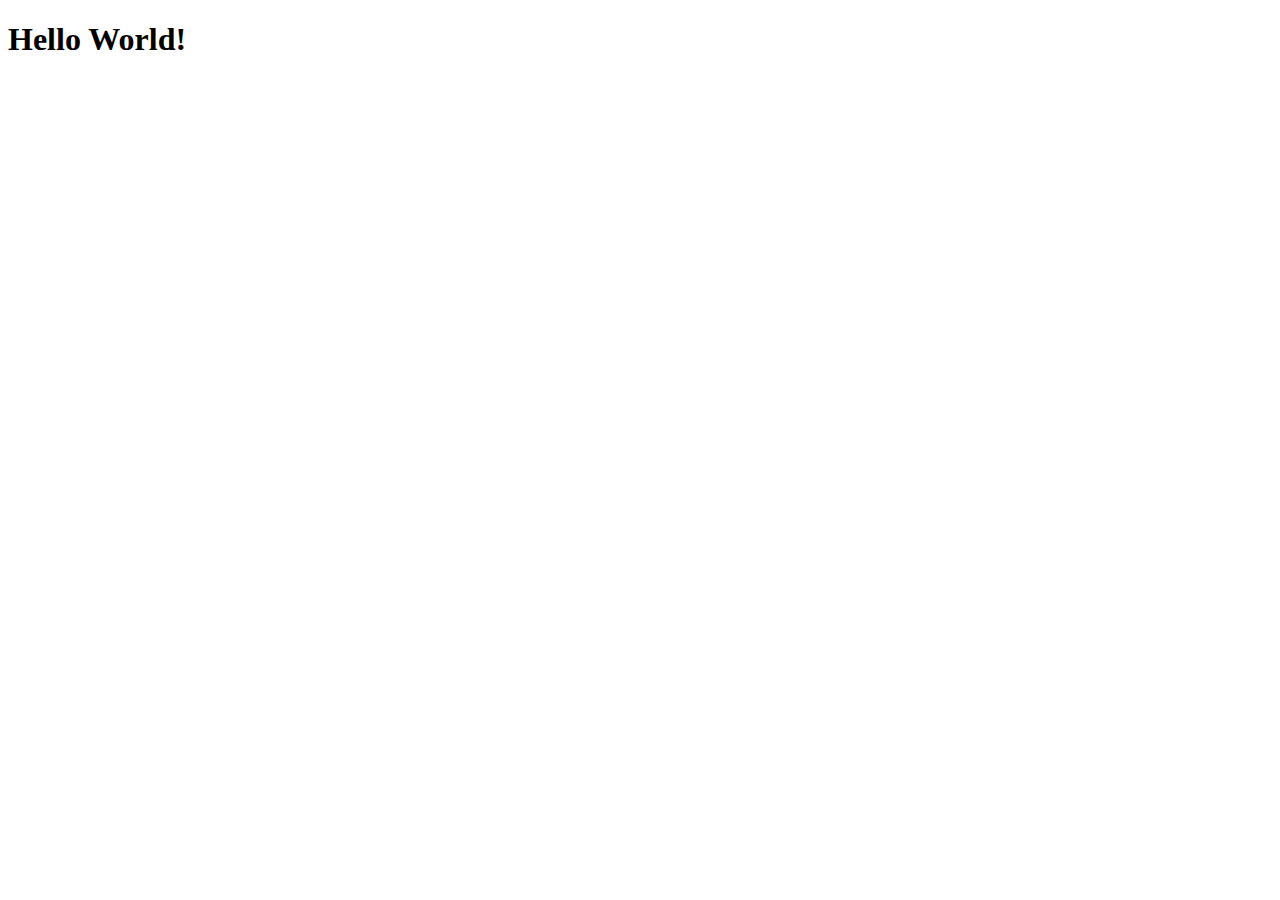
==== index.html @ b1271ae8 "inital commit" ====
<!DOCTYPE html>
<html lang="en">
<head>
    <meta charset="UTF-8">
    <meta name="viewport" content="width=device-width, initial-scale=1.0">
    <title>Document</title>
</head>
<body>
    <h1>Hello World!</h1>
</body>
</html>
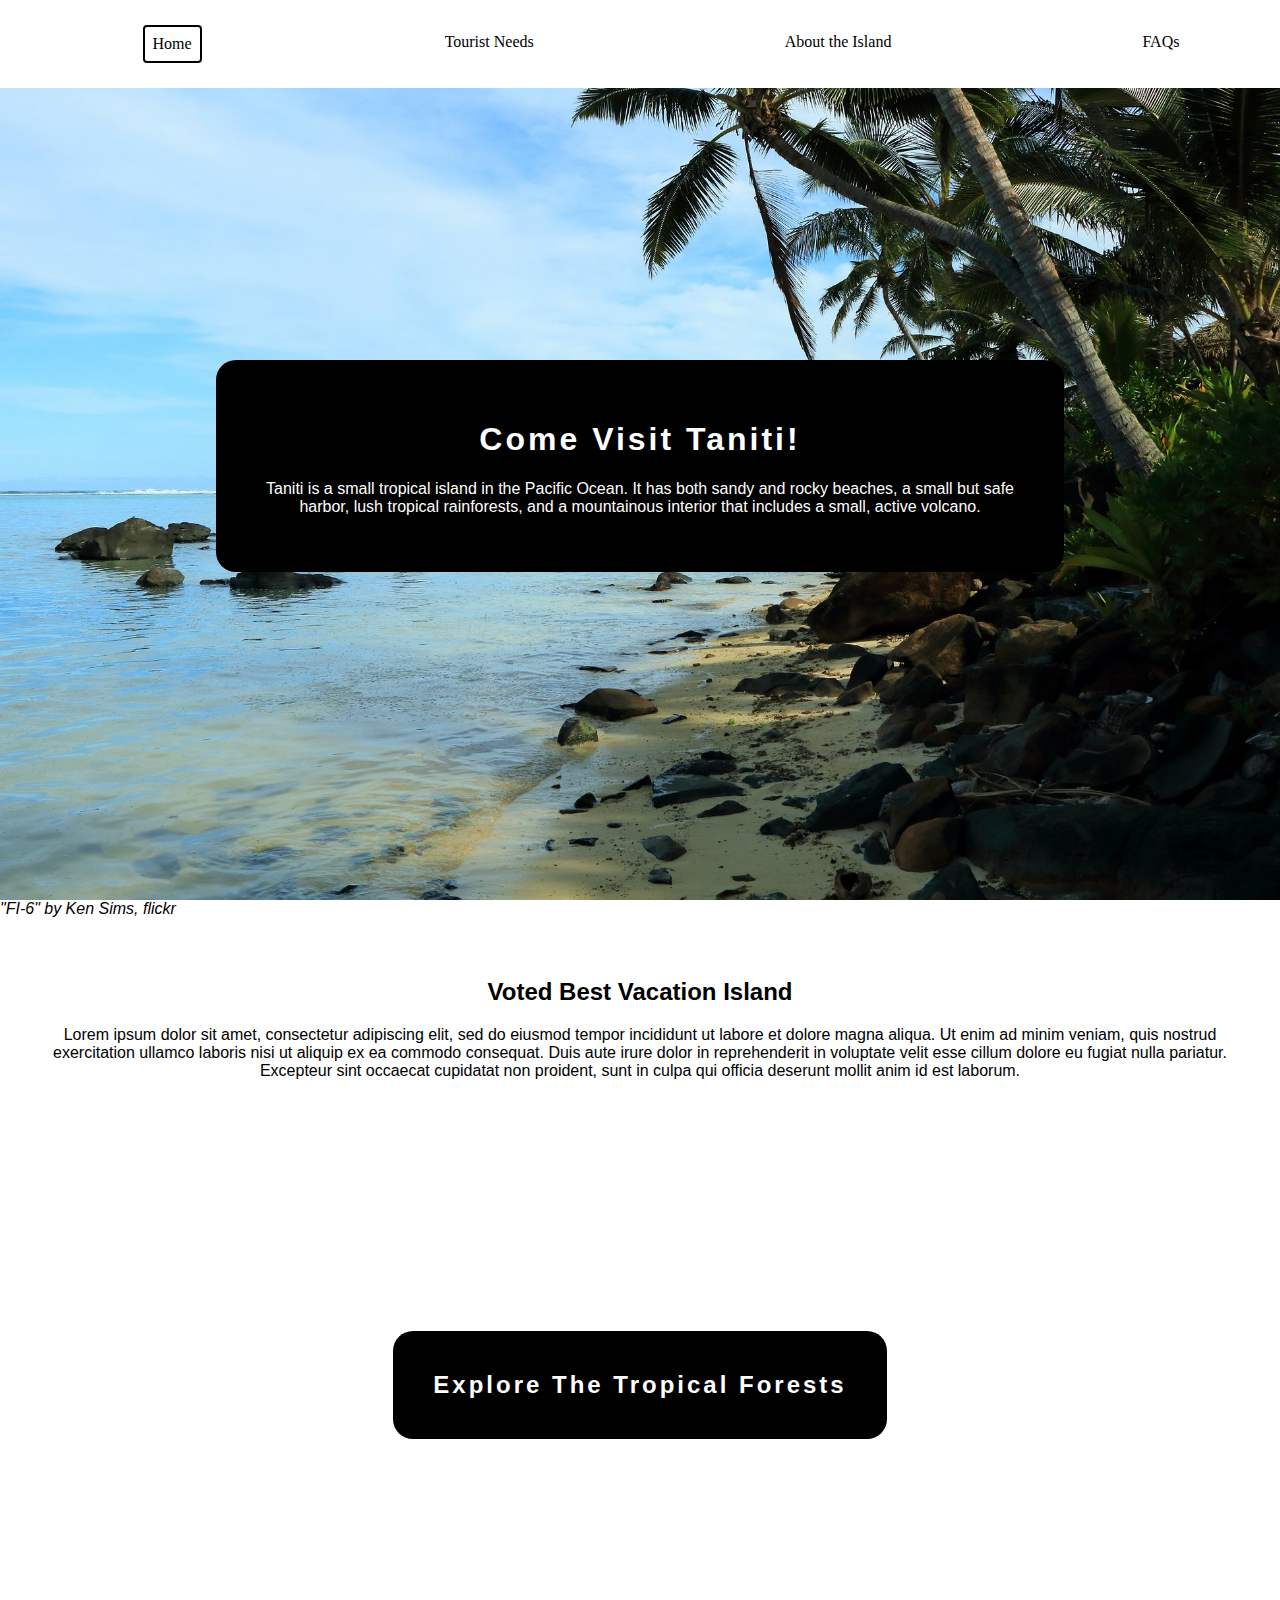
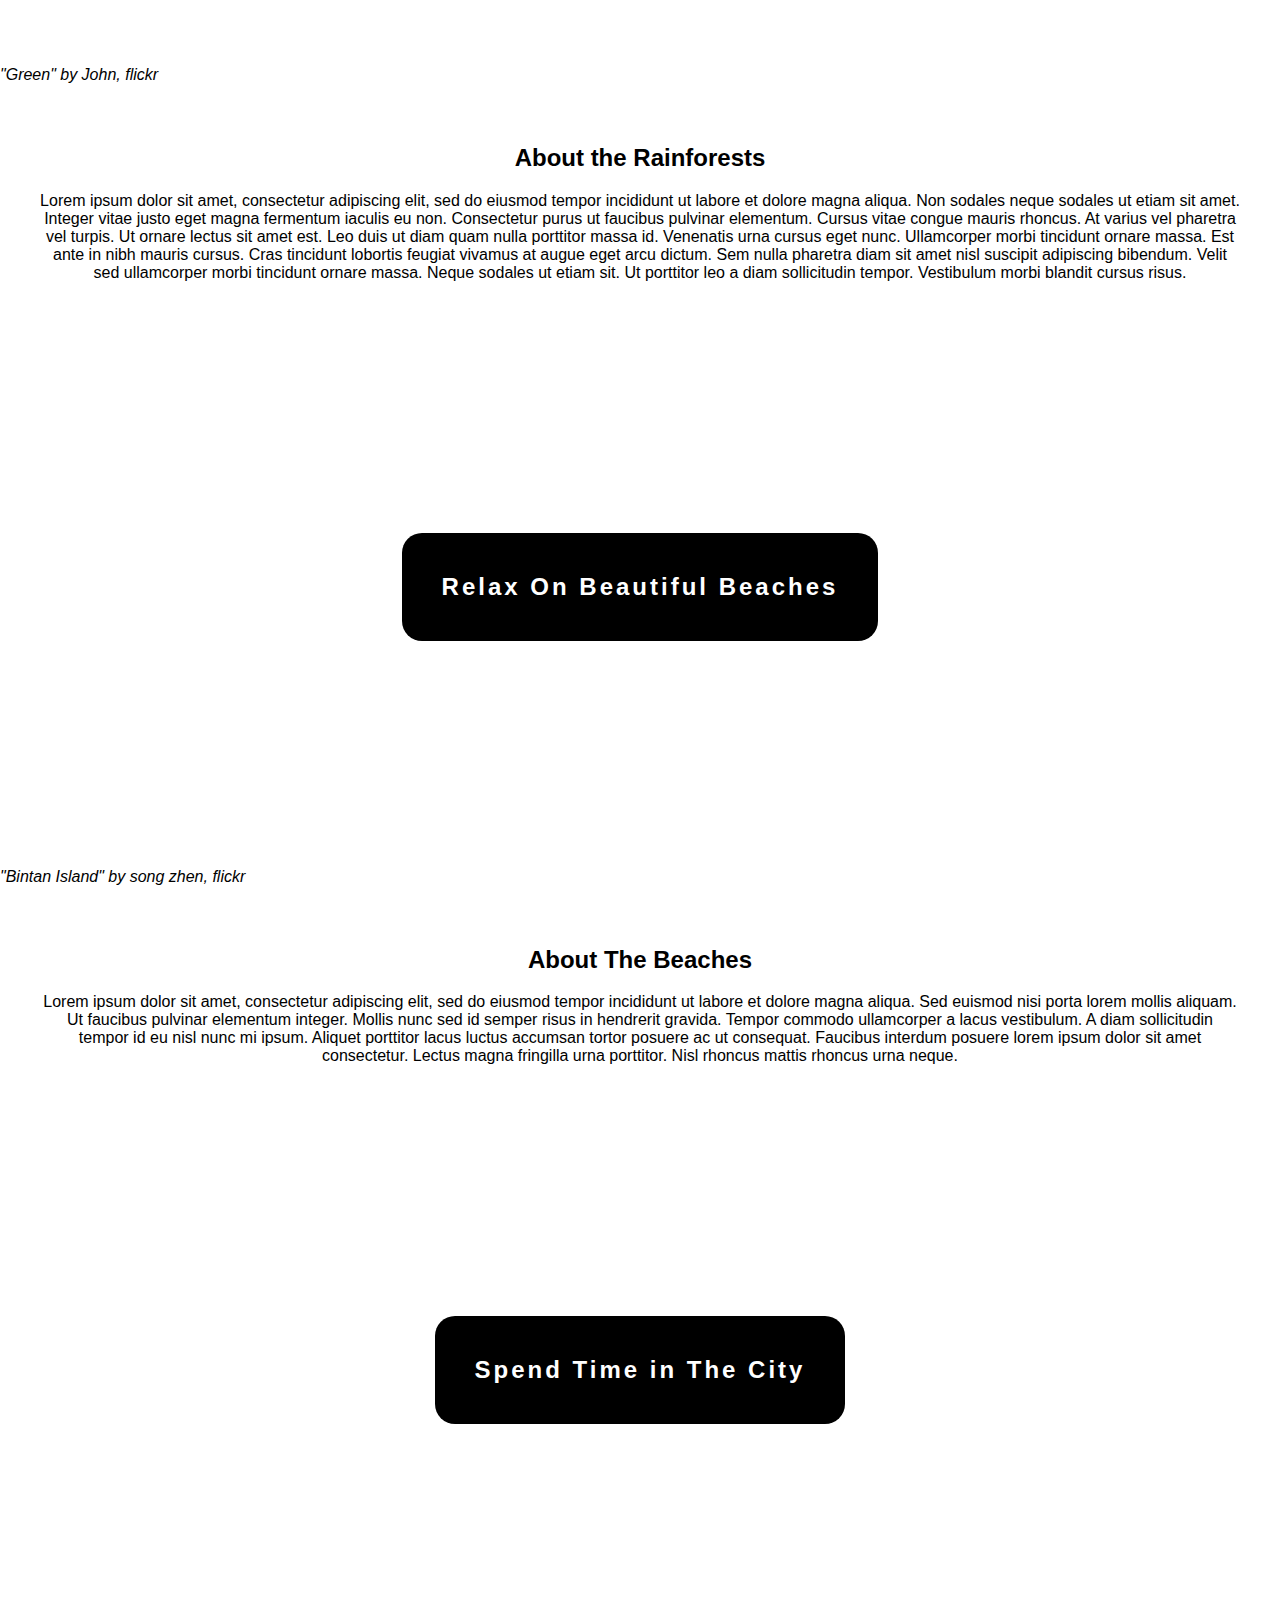
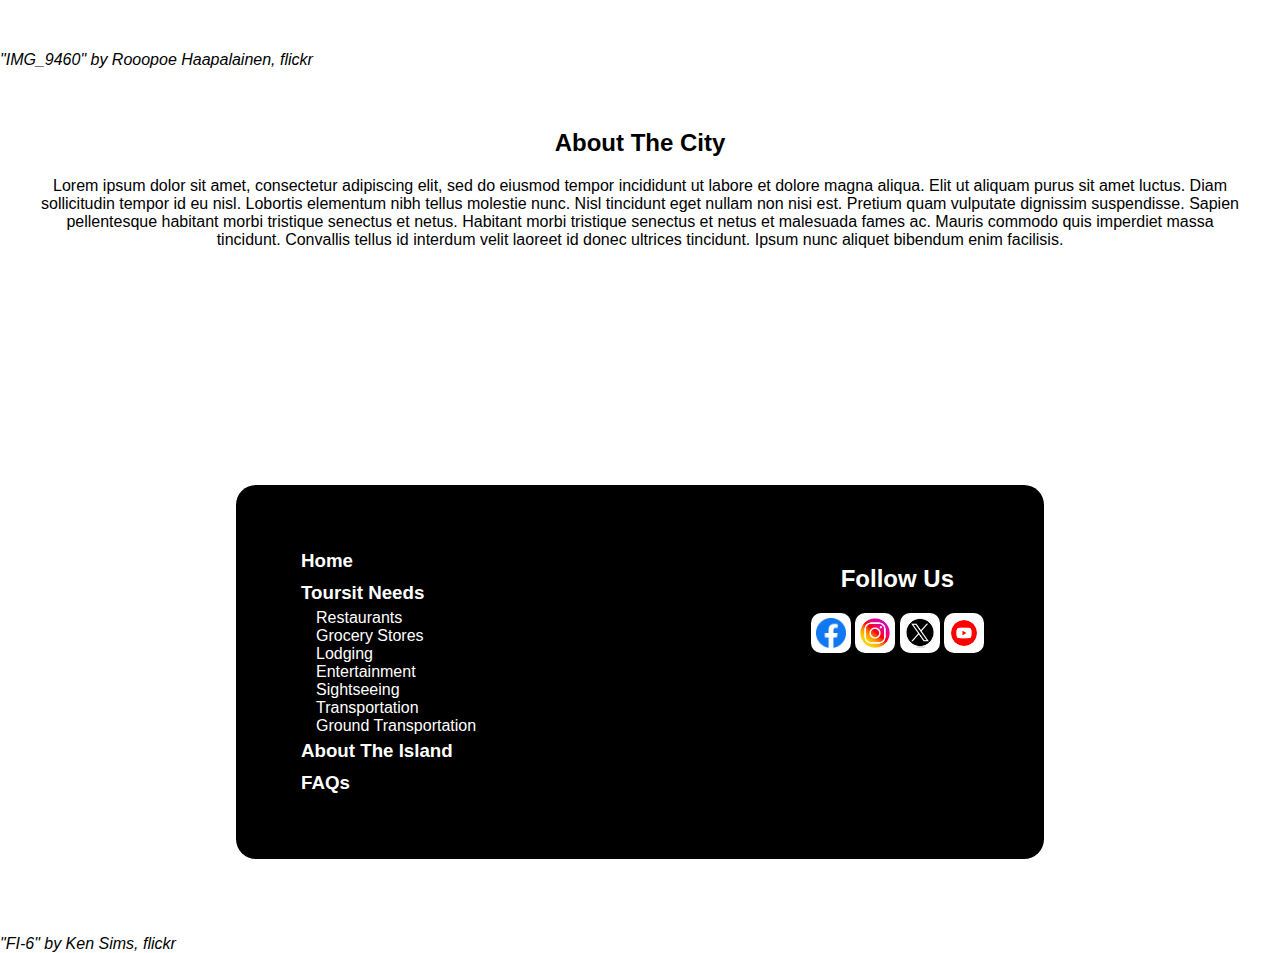
==== commit ae30f4f4: "Creation of the majority of the main pages" ====
--- a/index.html
+++ b/index.html
@@ -3,9 +3,93 @@
 <head>
     <meta charset="UTF-8">
     <meta name="viewport" content="width=device-width, initial-scale=1.0">
-    <title>Document</title>
+    <link rel="stylesheet" href="style.css">
+    <title>Taniti Tourism</title>
 </head>
 <body>
-    <h1>Hello World!</h1>
+
+    <nav>
+        <a class="activePage" href="index.html">Home</a>
+        <a href="touristNeeds.html">Tourist Needs</a>
+        <a href="AboutTheIsland.html">About the Island</a>
+        <a href="faqs.html">FAQs</a>
+    </nav>
+
+    <header class="parallaxIndex0">
+        <div id="h1">
+            <a href="AboutTheIsland.html"><h1>Come Visit Taniti!</h1></a>
+            <p>Taniti is a small tropical island in the Pacific Ocean. It has both sandy and rocky beaches, a small but safe harbor, lush tropical rainforests, and a mountainous interior that includes a small, active volcano.</p>
+        </div>
+        
+    </header>
+    <cite>"FI-6" by Ken Sims, flickr</cite>
+
+    <div id="div0">
+        <h2>Voted Best Vacation Island</h2>
+        <p>Lorem ipsum dolor sit amet, consectetur adipiscing elit, sed do eiusmod tempor incididunt ut labore et dolore magna aliqua. Ut enim ad minim veniam, quis nostrud exercitation ullamco laboris nisi ut aliquip ex ea commodo consequat. Duis aute irure dolor in reprehenderit in voluptate velit esse cillum dolore eu fugiat nulla pariatur. Excepteur sint occaecat cupidatat non proident, sunt in culpa qui officia deserunt mollit anim id est laborum.</p>
+    </div>
+
+    <div class="parallaxIndex1">
+        <a href="sightseeing.html"><h2 class="caption">Explore The Tropical Forests</h2></a>
+    </div>
+    <cite>"Green" by John, flickr</cite>
+
+    <div>
+        <h2>About the Rainforests</h2> 
+        <p>Lorem ipsum dolor sit amet, consectetur adipiscing elit, sed do eiusmod tempor incididunt ut labore et dolore magna aliqua. Non sodales neque sodales ut etiam sit amet. Integer vitae justo eget magna fermentum iaculis eu non. Consectetur purus ut faucibus pulvinar elementum. Cursus vitae congue mauris rhoncus. At varius vel pharetra vel turpis. Ut ornare lectus sit amet est. Leo duis ut diam quam nulla porttitor massa id. Venenatis urna cursus eget nunc. Ullamcorper morbi tincidunt ornare massa. Est ante in nibh mauris cursus. Cras tincidunt lobortis feugiat vivamus at augue eget arcu dictum. Sem nulla pharetra diam sit amet nisl suscipit adipiscing bibendum. Velit sed ullamcorper morbi tincidunt ornare massa. Neque sodales ut etiam sit. Ut porttitor leo a diam sollicitudin tempor. Vestibulum morbi blandit cursus risus.</p>
+    </div>
+
+    <div class="parallaxIndex2">
+        <a href="sightseeing.html"><h2 class="caption">Relax On Beautiful Beaches</h2></a>
+    </div>
+    <cite>"Bintan Island" by song zhen, flickr</cite>
+
+    <div>
+        <h2>About The Beaches</h2>
+        <p>Lorem ipsum dolor sit amet, consectetur adipiscing elit, sed do eiusmod tempor incididunt ut labore et dolore magna aliqua. Sed euismod nisi porta lorem mollis aliquam. Ut faucibus pulvinar elementum integer. Mollis nunc sed id semper risus in hendrerit gravida. Tempor commodo ullamcorper a lacus vestibulum. A diam sollicitudin tempor id eu nisl nunc mi ipsum. Aliquet porttitor lacus luctus accumsan tortor posuere ac ut consequat. Faucibus interdum posuere lorem ipsum dolor sit amet consectetur. Lectus magna fringilla urna porttitor. Nisl rhoncus mattis rhoncus urna neque.</p>
+    </div>
+
+    <div class="parallaxIndex3">
+        <a href="entertainment.html"><h2 class="caption">Spend Time in The City</h2></a>
+    </div>
+    <cite>"IMG_9460" by Rooopoe Haapalainen, flickr</cite>
+
+    <div>
+        <h2>About The City</h2>
+        <p>Lorem ipsum dolor sit amet, consectetur adipiscing elit, sed do eiusmod tempor incididunt ut labore et dolore magna aliqua. Elit ut aliquam purus sit amet luctus. Diam sollicitudin tempor id eu nisl. Lobortis elementum nibh tellus molestie nunc. Nisl tincidunt eget nullam non nisi est. Pretium quam vulputate dignissim suspendisse. Sapien pellentesque habitant morbi tristique senectus et netus. Habitant morbi tristique senectus et netus et malesuada fames ac. Mauris commodo quis imperdiet massa tincidunt. Convallis tellus id interdum velit laoreet id donec ultrices tincidunt. Ipsum nunc aliquet bibendum enim facilisis.</p>
+    </div>
+
+    <footer class="parallaxIndex4">
+        <div id="footer">
+            <div id="followUs">
+                <h2>Follow Us</h2>
+            <a href="https://facebook.com"><img src="images/facebookLogo.png" alt="Facebook Logo"></a>
+            <a href="https://instagram.com"><img src="images/instagramLogo.jpg" alt="Instagram Logo"></a>
+            <a href="https://twitter.com"><img src="images/twitterLogo.jpg" alt="Twitter Logo"></a>
+            <a href="https://youtube.com"><img src="images/youtubeLogo.png" alt="Youtube Logo"></a>
+            </div>
+    
+            <div>
+                <h3><a href="index.html">Home</a></h3>
+                
+                <h3><a href="touristNeeds.html">Toursit Needs</a></h3>
+                <a class="smallLinks" href="restaurants.html">Restaurants</a>
+                <a class="smallLinks" href="groceryStores.html">Grocery Stores</a>
+                <a class="smallLinks" href="lodging.html">Lodging</a>
+                <a class="smallLinks" href="entertainment.html">Entertainment</a>
+                <a class="smallLinks" href="sightseeing.html">Sightseeing</a>
+                <a class="smallLinks" href="transportation.html">Transportation</a>
+                <a class="smallLinks" href="groundTransportation.html">Ground Transportation</a>
+            
+                <h3><a href="AboutTheIsland.html">About The Island</a></h3>
+                <h3><a href="faqs.html">FAQs</a></h3>
+            </div>
+            
+            
+        </div>
+        
+    </footer>
+    <cite>"FI-6" by Ken Sims, flickr</cite>
+    
 </body>
 </html>--- a/style.css
+++ b/style.css
@@ -0,0 +1,340 @@
+html body{
+    margin: 0;
+    font-family: Lato, sans-serif;
+}
+
+nav{
+    position: fixed;
+    display: block;
+    background-color: white;
+    padding: 25px;
+    top: 0vw;
+    width: 100vw;
+    z-index: 9;
+    display: flex;
+    justify-content: space-around;
+}
+
+nav a{
+    color: black;
+    padding: 8px;
+    
+
+    font-family: Georgia, serif;
+    
+    font-size: 16px;
+    
+    /* When Screen Is Small */
+    /* display: block;
+    width: 50vw; */
+}
+
+#breadcrumbs{
+    position: absolute;
+    top: 85px;
+    background-color: white;
+    text-align: center;
+    padding: 20px;
+    width: 100vw;
+    font-family: Georgia, serif;
+    z-index: 8;
+}
+
+#breadcrumbs a{
+    color: black;
+}
+
+#breadcrumbs a:hover{
+    color: rgb(75, 199, 75)
+}
+
+
+.activePage{
+    border: 2px solid black;
+    border-radius: 4px;
+}
+
+a{
+    text-decoration: none;
+    color: white;
+}
+
+#h1{
+    display: inline-block;
+    padding: 40px;
+    background-color: black;
+    border-radius: 20px;
+    color: white;
+    width: 60vw;
+    position: relative;
+    top: 40vh;
+}
+
+h1{
+    letter-spacing: 3px;
+}
+
+.caption{
+    display: inline-block;
+    padding: 40px;
+    background-color: black;
+    width: auto;
+    letter-spacing: 3px;
+    position: relative;
+    top: 15vh;
+    border-radius: 20px;
+}
+
+#look{
+    display: block;
+    padding: 40px;
+    width: auto;
+
+    color: black;
+    text-align: center;
+}
+
+#look h3{
+    text-align: center;
+    letter-spacing: 3px;
+}
+
+#look a{
+    color: black;
+    text-decoration: underline;
+}
+
+#look a:hover{
+    color: rgb(75, 199, 75);
+}
+
+div{
+    text-align: center;
+    padding: 40px;
+}
+
+#followUs{
+    float: right;
+    
+}
+
+#followUs a{
+    display: inline-block;
+    background-color: white;
+    width: 40px;
+    height: 40px;
+    border-radius: 10px;
+}
+
+a img{
+    width: 30px;
+    padding: 5px;
+}
+
+#footer{
+    display: inline-block;
+    padding: 20px;
+    background-color: black;
+    border-radius: 20px;
+    color: white;
+    width: 60vw;
+    position: relative;
+    top: 20vh;
+}
+
+footer a{
+    color: white;
+    display: block;
+    text-align: left;
+    
+}
+
+.smallLinks{
+    text-indent: 20px;
+}
+
+a:hover{
+    color: rgb(75, 199, 75);
+}
+
+
+h3{
+    padding: 5px;
+    margin: 0;
+    text-align:left;
+}
+
+
+#flex {
+    display: flex;
+    /*gap: 20px;*/
+    justify-content: space-around;
+    flex-wrap: wrap;
+}
+
+.photo {
+    padding: 20px;
+    box-shadow: 3px 3px 3px lightgray;
+    border: 1px solid lightgray;
+    border-radius: 20px;
+    width: 310px;
+    text-align: center;
+    color: black;
+    margin: 30px;
+    height: auto;
+}
+
+.photo img{
+    width: 300px;
+    height: 200px;
+    display: block;
+}
+
+.photo a{
+    color: black;
+    text-decoration: underline;
+}
+
+.hover:hover{
+    color: rgb(75, 199, 75);
+}
+
+a .photo h3:hover{
+    color: rgb(75, 199, 75);
+}
+
+.photo h3{
+    padding: 20px;
+    text-align: center;
+}
+
+main{
+    padding: 40px;
+    text-indent: 30px;
+    font-size: 18px;
+}
+
+main h2{
+    letter-spacing: 3px;
+    text-align: center;
+    text-indent: 0;
+}
+
+main li{
+    padding: 10px;
+    font-size: 16px;
+    text-indent: 0;
+}
+
+
+/* Header */
+.parallaxIndex0{
+    background-image: url("images/FI-6_flickr_KenSims.jpg");
+    min-height: 100vh;
+    text-align: center;
+  
+    /* Create the parallax scrolling effect */
+    background-attachment: fixed;
+    background-position: center;
+    background-repeat: no-repeat;
+    background-size: cover;
+}
+
+.parallaxIndex1{
+    background-image: url("images/Green_flickr_John.jpg");
+    min-height: 50vh;
+    text-align: center;
+  
+    /* Create the parallax scrolling effect */
+    background-attachment: fixed;
+    background-position: center;
+    background-repeat: no-repeat;
+    background-size: cover;
+  }
+
+.parallaxIndex2{
+    background-image: url("images/BintanIsland_flickr_songZhen.jpg");
+    min-height: 50vh;
+    text-align: center;
+  
+    /* Create the parallax scrolling effect */
+    background-attachment: fixed;
+    background-position: center;
+    background-repeat: no-repeat;
+    background-size: cover;
+  }
+
+.parallaxIndex3{
+    background-image: url("images/IMG_9460_flickr_RooopoeHaapalainen.jpg");
+    min-height: 50vh;
+    text-align: center;
+  
+    /* Create the parallax scrolling effect */
+    background-attachment: fixed;
+    background-position: center;
+    background-repeat: no-repeat;
+    background-size: cover;
+  }
+
+  /* Footer */
+.parallaxIndex4{
+    background-image: url("images/FI-6_flickr_KenSims.jpg");
+    min-height: 70vh;
+    text-align: center;
+    
+    
+  
+    /* Create the parallax scrolling effect */
+    background-attachment: fixed;
+    background-position: center;
+    background-repeat: no-repeat;
+    background-size: cover;
+}
+
+.parallaxTouristNeeds0{
+    background-image: url("images/Tourists_flickr_PietroTranchida.jpg");
+    min-height: 100vh;
+    text-align: center;
+  
+    /* Create the parallax scrolling effect */
+    background-attachment: fixed;
+    background-position: center;
+    background-repeat: no-repeat;
+    background-size: cover;
+}
+
+.parallaxAbout0{
+    background-image: url("images/IMG_9460_flickr_RooopoeHaapalainen.jpg");
+    min-height: 100vh;
+    text-align: center;
+  
+    /* Create the parallax scrolling effect */
+    background-attachment: fixed;
+    background-position: center;
+    background-repeat: no-repeat;
+    background-size: cover;
+}
+
+.parallaxFAQs0{
+    background-image: url("images/Green_flickr_John.jpg");
+    min-height: 100vh;
+    text-align: center;
+  
+    /* Create the parallax scrolling effect */
+    background-attachment: fixed;
+    background-position: center;
+    background-repeat: no-repeat;
+    background-size: cover;
+}
+
+.parallaxRestaurants0{
+    background-image: url("images/BadjaoSeafrontRestaurant_CarrieKellenberger_flickr.jpg");
+    min-height: 100vh;
+    text-align: center;
+  
+    /* Create the parallax scrolling effect */
+    background-attachment: fixed;
+    background-position: center;
+    background-repeat: no-repeat;
+    background-size: cover;
+}